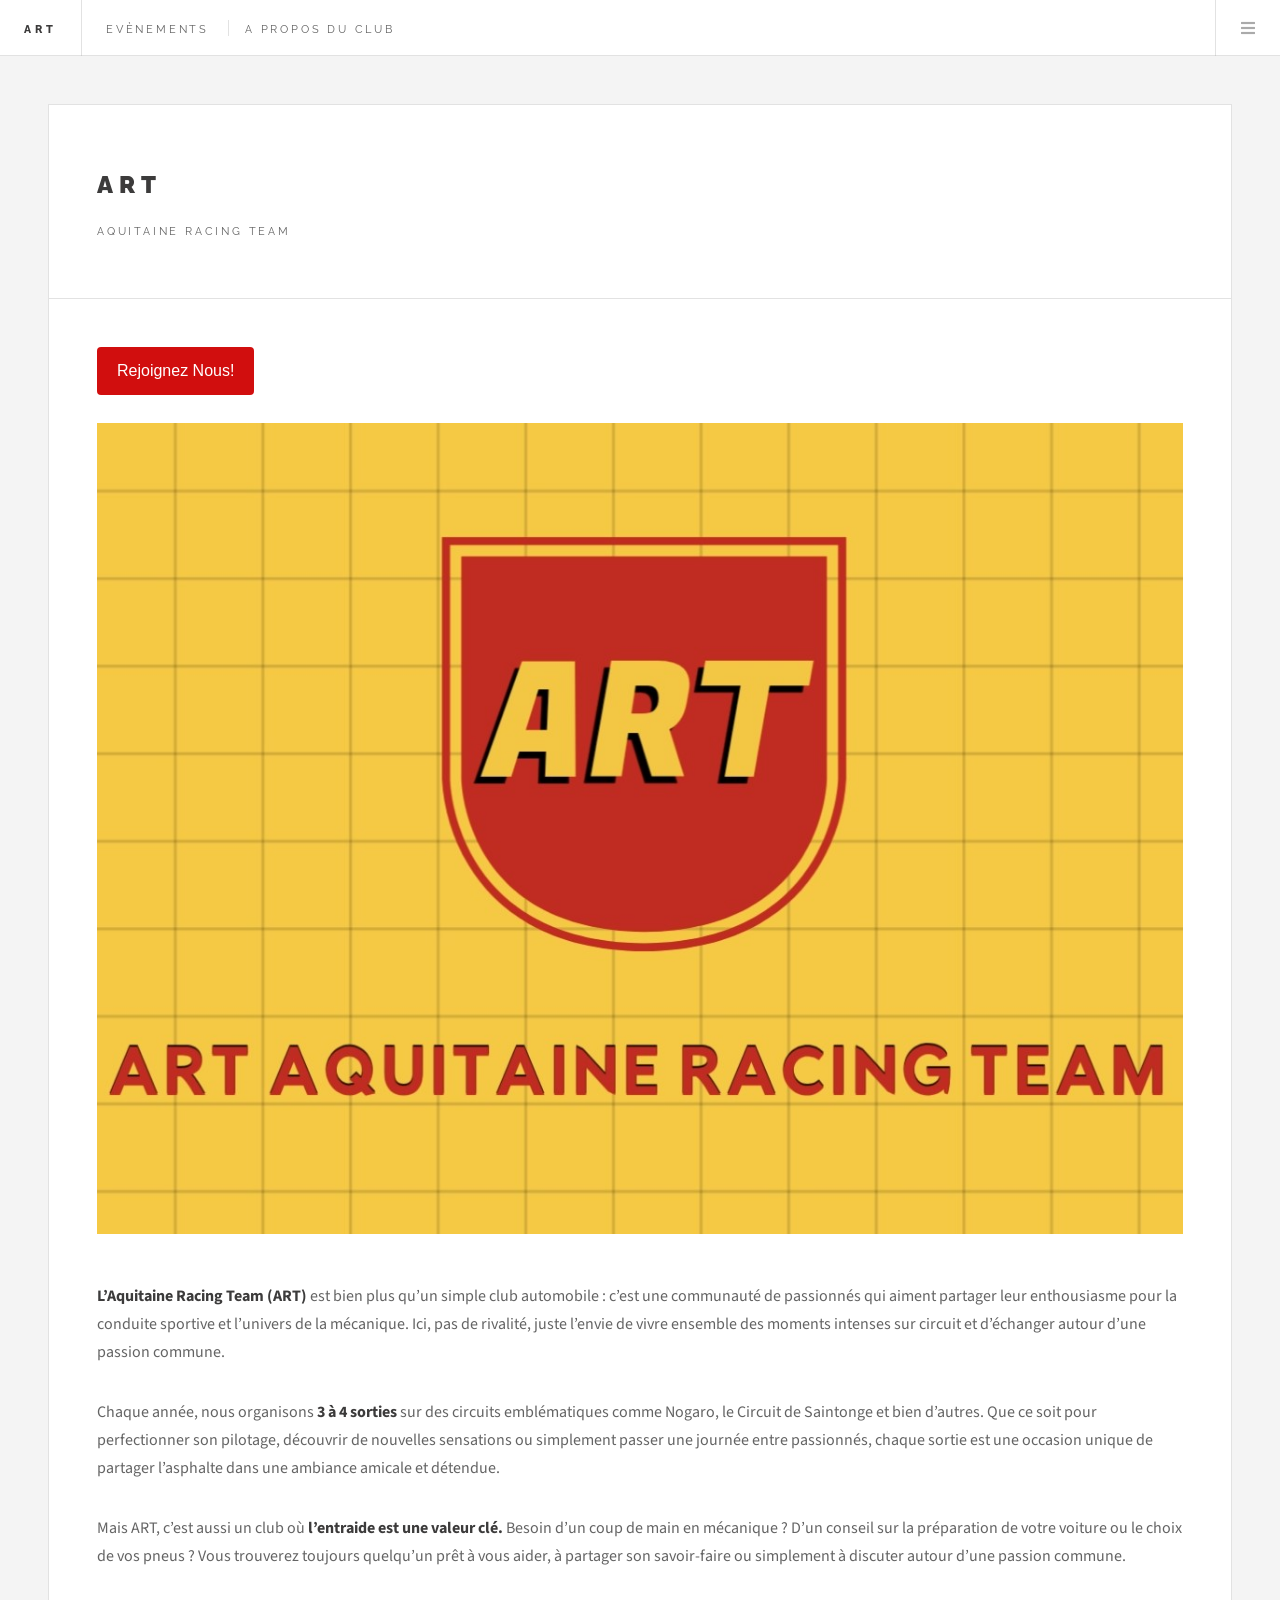
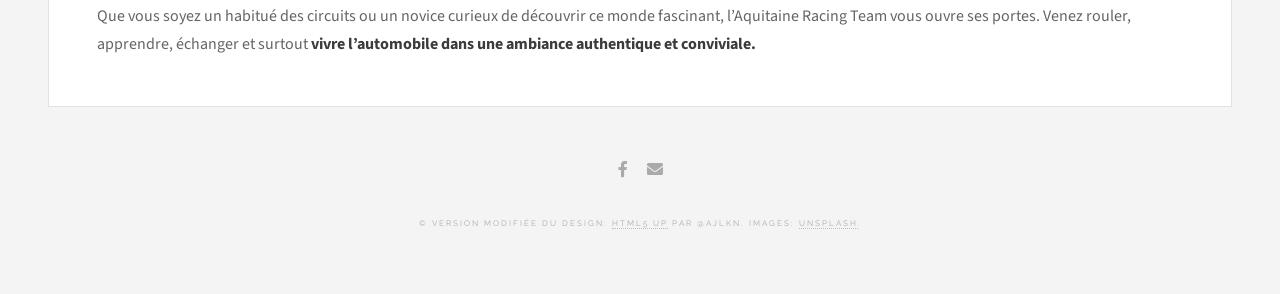
==== A propos du club.html @ c58702bb "Add files via upload" ====
<!DOCTYPE HTML>
<!--
	Future Imperfect by HTML5 UP
	html5up.net | @ajlkn
	Free for personal and commercial use under the CCA 3.0 license (html5up.net/license)
-->
<html>
	<head>
		<title>ART-Notre Club</title>
		<meta charset="utf-8" />
		<meta name="viewport" content="width=device-width, initial-scale=1, user-scalable=no" />
		<link rel="stylesheet" href="assets/css/main.css" />
		<link rel="icon" href="images/Logo-art-seul.jpg" type="image/x-icon">
		<style>
			.email-button {
				display: inline-block;
				padding: 10px 20px;
				background-color: #D10e0E;
				color: white;
				text-decoration: none;
				font-family: Arial, sans-serif;
				font-size: 16px;
				border-radius: 4px;
				border: none;
				cursor: pointer;
				transition: background-color 0.3s;
			}
			
			.email-button:hover {
				background-color: #D10e0E;
			}
		</style>
	</head>
	<body class="single is-preload">

		<!-- Wrapper -->
			<div id="wrapper">

				<!-- Header -->
					<header id="header">
						<h1><a href="index.html">ART</a></h1>
						<nav class="links">
							<ul>	
								<li><a href="Blog-post/single.html">Evènements</a></li>
								<li><a href="A propos du club.html">A propos du Club</a></li>
								
							</ul>
						</nav>
						
						<nav class="main">							
							<ul>
								<li class="menu">
									<a class="fa-bars" href="#menu">Menu</a>
								</li>
							</ul>
						</nav>
						
					</header>

				<!-- Menu -->
				<section id="menu">

							


					<!-- Actions Log-In-->
						<section>
							<ul class="actions stacked">
								<li><a href="#" class="button large fit">Log In</a></li>
							</ul>
						</section>
						
				</section>

				<!-- Main -->
					<div id="main">

                        <!-- Post -->
                        <section class="post">
                            <header>
                                <div class="title">
                                    <h2>ART </a></h2>
                                    <p>Aquitaine Racing Team  </p>
                                </div>
                            </header>
                            <a href="Mail_page.html" class="email-button">
                                    
                                Rejoignez Nous! 
                            </a>
                            <br>
                            <br>
                            <div class="image main"><img src="images/Logo-art.jpg" /></div>
                            <p><b> L’Aquitaine Racing Team (ART) </b>est bien plus qu’un simple club automobile : c’est une communauté de passionnés qui aiment 
                                partager leur enthousiasme pour la conduite sportive et l’univers de la mécanique. Ici, pas de rivalité, juste l’envie 
                                de vivre ensemble des moments intenses sur circuit et d’échanger autour d’une passion commune.</p>

                            <p>Chaque année, nous organisons <b>3 à 4 sorties </b>sur des circuits emblématiques comme Nogaro, le Circuit de Saintonge et 
                                bien d’autres. Que ce soit pour perfectionner son pilotage, découvrir de nouvelles sensations ou simplement passer 
                                une journée entre passionnés, chaque sortie est une occasion unique de partager l’asphalte dans une ambiance amicale 
                                et détendue.</p>
                            <p>Mais ART, c’est aussi un club où <b>l’entraide est une valeur clé.</b> Besoin d’un coup de main en mécanique ? D’un conseil 
                                sur la préparation de votre voiture ou le choix de vos pneus ? Vous trouverez toujours quelqu’un prêt à vous aider, 
                                à partager son savoir-faire ou simplement à discuter autour d’une passion commune.</p>
                            <p>Que vous soyez un habitué des circuits ou un novice curieux de découvrir ce monde fascinant, l’Aquitaine Racing Team 
                                vous ouvre ses portes. Venez rouler, apprendre, échanger et surtout <b>vivre l’automobile dans une ambiance authentique
                                et conviviale. </b></p>
                        </section>
							

					</div>

				<!-- Footer -->
					<section id="footer">
						<ul class="icons">
							<li><a href="https://www.facebook.com/GarageFrances" class="icon brands fa-facebook-f"><span class="label">Facebook</span></a></li>
							<li><a href="Mail_page.html" class="icon solid fa-envelope"><span class="label">Email</span></a></li>
						</ul>
						<p class="copyright">&copy; Version modifiée du Design: <a href="http://html5up.net">HTML5 UP</a> par @ajlkn. Images: <a href="http://unsplash.com">Unsplash</a>.</p>
					</section>

			</div>

		<!-- Scripts -->
			<script src="assets/js/jquery.min.js"></script>
			<script src="assets/js/browser.min.js"></script>
			<script src="assets/js/breakpoints.min.js"></script>
			<script src="assets/js/util.js"></script>
			<script src="assets/js/main.js"></script>

	</body>
</html>
---- assets/css/main.css ----
@import url(fontawesome-all.min.css);
@import url("https://fonts.googleapis.com/css?family=Source+Sans+Pro:400,700|Raleway:400,800,900");

/*
	Future Imperfect by HTML5 UP
	html5up.net | @ajlkn
	Free for personal and commercial use under the CCA 3.0 license (html5up.net/license)
*/

html, body, div, span, applet, object,
iframe, h1, h2, h3, h4, h5, h6, p, blockquote,
pre, a, abbr, acronym, address, big, cite,
code, del, dfn, em, img, ins, kbd, q, s, samp,
small, strike, strong, sub, sup, tt, var, b,
u, i, center, dl, dt, dd, ol, ul, li, fieldset,
form, label, legend, table, caption, tbody,
tfoot, thead, tr, th, td, article, aside,
canvas, details, embed, figure, figcaption,
footer, header, hgroup, menu, nav, output, ruby,
section, summary, time, mark, audio, video {
	margin: 0;
	padding: 0;
	border: 0;
	font-size: 100%;
	font: inherit;
	vertical-align: baseline;}

article, aside, details, figcaption, figure,
footer, header, hgroup, menu, nav, section {
	display: block;}

body {
	line-height: 1;
}

ol, ul {
	list-style: none;
}

blockquote, q {
	quotes: none;
}

	blockquote:before, blockquote:after, q:before, q:after {
		content: '';
		content: none;
	}

table {
	border-collapse: collapse;
	border-spacing: 0;
}

body {
	-webkit-text-size-adjust: none;
}

mark {
	background-color: transparent;
	color: inherit;
}

input::-moz-focus-inner {
	border: 0;
	padding: 0;
}

input, select, textarea {
	-moz-appearance: none;
	-webkit-appearance: none;
	-ms-appearance: none;
	appearance: none;
}
.email-button {
	display: inline-block;
	padding: 10px 20px;
	background-color: #4285f4;
	color: white;
	text-decoration: none;
	font-family: Arial, sans-serif;
	font-size: 16px;
	border-radius: 4px;
	border: none;
	cursor: pointer;
	transition: background-color 0.3s;
}

.email-button:hover {
	background-color: #3367d6;
}
/* Basic */

	@-ms-viewport {
		width: device-width;
	}

	body {
		-ms-overflow-style: scrollbar;
	}

	@media screen and (max-width: 480px) {

		html, body {
			min-width: 320px;
		}

	}

	html {
		box-sizing: border-box;
	}

	*, *:before, *:after {
		box-sizing: inherit;
	}

	body {
		background: #f4f4f4;
	}

		body.is-preload *, body.is-preload *:before, body.is-preload *:after {
			-moz-animation: none !important;
			-webkit-animation: none !important;
			-ms-animation: none !important;
			animation: none !important;
			-moz-transition: none !important;
			-webkit-transition: none !important;
			-ms-transition: none !important;
			transition: none !important;
		}

/* Type */

	body, input, select, textarea {
		color: #646464;
		font-family: "Source Sans Pro", Helvetica, sans-serif;
		font-size: 14pt;
		font-weight: 400;
		line-height: 1.75;
	}

		@media screen and (max-width: 1680px) {

			body, input, select, textarea {
				font-size: 12pt;
			}

		}

		@media screen and (max-width: 1280px) {

			body, input, select, textarea {
				font-size: 12pt;
			}

		}

		@media screen and (max-width: 980px) {

			body, input, select, textarea {
				font-size: 12pt;
			}

		}

		@media screen and (max-width: 736px) {

			body, input, select, textarea {
				font-size: 12pt;
			}

		}

		@media screen and (max-width: 480px) {

			body, input, select, textarea {
				font-size: 12pt;
			}

		}

	a {
		-moz-transition: color 0.2s ease, border-bottom-color 0.2s ease;
		-webkit-transition: color 0.2s ease, border-bottom-color 0.2s ease;
		-ms-transition: color 0.2s ease, border-bottom-color 0.2s ease;
		transition: color 0.2s ease, border-bottom-color 0.2s ease;
		border-bottom: dotted 1px rgba(160, 160, 160, 0.65);
		color: inherit;
		text-decoration: none;
	}

		a:before {
			-moz-transition: color 0.2s ease;
			-webkit-transition: color 0.2s ease;
			-ms-transition: color 0.2s ease;
			transition: color 0.2s ease;
		}

		a:hover {
			border-bottom-color: transparent;
			color: #2ebaae !important;
		}

			a:hover:before {
				color: #2ebaae !important;
			}

	strong, b {
		color: #3c3b3b;
		font-weight: 700;
	}

	em, i {
		font-style: italic;
	}

	p {
		margin: 0 0 2em 0;
	}

	h1, h2, h3, h4, h5, h6 {
		color: #3c3b3b;
		font-family: "Raleway", Helvetica, sans-serif;
		font-weight: 800;
		letter-spacing: 0.25em;
		line-height: 1.65;
		margin: 0 0 1em 0;
		text-transform: uppercase;
	}

		h1 a, h2 a, h3 a, h4 a, h5 a, h6 a {
			color: inherit;
			border-bottom: 0;
		}

	h2 {
		font-size: 1.1em;
	}

	h3 {
		font-size: 0.9em;
	}

	h4 {
		font-size: 0.7em;
	}

	h5 {
		font-size: 0.7em;
	}

	h6 {
		font-size: 0.7em;
	}

	sub {
		font-size: 0.8em;
		position: relative;
		top: 0.5em;
	}

	sup {
		font-size: 0.8em;
		position: relative;
		top: -0.5em;
	}

	blockquote {
		border-left: solid 4px rgba(160, 160, 160, 0.3);
		font-style: italic;
		margin: 0 0 2em 0;
		padding: 0.5em 0 0.5em 2em;
	}

	code {
		background: rgba(160, 160, 160, 0.075);
		border: solid 1px rgba(160, 160, 160, 0.3);
		font-family: "Courier New", monospace;
		font-size: 0.9em;
		margin: 0 0.25em;
		padding: 0.25em 0.65em;
	}

	pre {
		-webkit-overflow-scrolling: touch;
		font-family: "Courier New", monospace;
		font-size: 0.9em;
		margin: 0 0 2em 0;
	}

		pre code {
			display: block;
			line-height: 1.75em;
			padding: 1em 1.5em;
			overflow-x: auto;
		}

	hr {
		border: 0;
		border-bottom: solid 1px rgba(160, 160, 160, 0.3);
		margin: 2em 0;
	}

		hr.major {
			margin: 3em 0;
		}

	.align-left {
		text-align: left;
	}

	.align-center {
		text-align: center;
	}

	.align-right {
		text-align: right;
	}

/* Row */

	.row {
		display: flex;
		flex-wrap: wrap;
		box-sizing: border-box;
		align-items: stretch;
	}

		.row > * {
			box-sizing: border-box;
		}

		.row.gtr-uniform > * > :last-child {
			margin-bottom: 0;
		}

		.row.aln-left {
			justify-content: flex-start;
		}

		.row.aln-center {
			justify-content: center;
		}

		.row.aln-right {
			justify-content: flex-end;
		}

		.row.aln-top {
			align-items: flex-start;
		}

		.row.aln-middle {
			align-items: center;
		}

		.row.aln-bottom {
			align-items: flex-end;
		}

		.row > .imp {
			order: -1;
		}

		.row > .col-1 {
			width: 8.33333%;
		}

		.row > .off-1 {
			margin-left: 8.33333%;
		}

		.row > .col-2 {
			width: 16.66667%;
		}

		.row > .off-2 {
			margin-left: 16.66667%;
		}

		.row > .col-3 {
			width: 25%;
		}

		.row > .off-3 {
			margin-left: 25%;
		}

		.row > .col-4 {
			width: 33.33333%;
		}

		.row > .off-4 {
			margin-left: 33.33333%;
		}

		.row > .col-5 {
			width: 41.66667%;
		}

		.row > .off-5 {
			margin-left: 41.66667%;
		}

		.row > .col-6 {
			width: 50%;
		}

		.row > .off-6 {
			margin-left: 50%;
		}

		.row > .col-7 {
			width: 58.33333%;
		}

		.row > .off-7 {
			margin-left: 58.33333%;
		}

		.row > .col-8 {
			width: 66.66667%;
		}

		.row > .off-8 {
			margin-left: 66.66667%;
		}

		.row > .col-9 {
			width: 75%;
		}

		.row > .off-9 {
			margin-left: 75%;
		}

		.row > .col-10 {
			width: 83.33333%;
		}

		.row > .off-10 {
			margin-left: 83.33333%;
		}

		.row > .col-11 {
			width: 91.66667%;
		}

		.row > .off-11 {
			margin-left: 91.66667%;
		}

		.row > .col-12 {
			width: 100%;
		}

		.row > .off-12 {
			margin-left: 100%;
		}

		.row.gtr-0 {
			margin-top: 0;
			margin-left: 0em;
		}

			.row.gtr-0 > * {
				padding: 0 0 0 0em;
			}

			.row.gtr-0.gtr-uniform {
				margin-top: 0em;
			}

				.row.gtr-0.gtr-uniform > * {
					padding-top: 0em;
				}

		.row.gtr-25 {
			margin-top: 0;
			margin-left: -0.25em;
		}

			.row.gtr-25 > * {
				padding: 0 0 0 0.25em;
			}

			.row.gtr-25.gtr-uniform {
				margin-top: -0.25em;
			}

				.row.gtr-25.gtr-uniform > * {
					padding-top: 0.25em;
				}

		.row.gtr-50 {
			margin-top: 0;
			margin-left: -0.5em;
		}

			.row.gtr-50 > * {
				padding: 0 0 0 0.5em;
			}

			.row.gtr-50.gtr-uniform {
				margin-top: -0.5em;
			}

				.row.gtr-50.gtr-uniform > * {
					padding-top: 0.5em;
				}

		.row {
			margin-top: 0;
			margin-left: -1em;
		}

			.row > * {
				padding: 0 0 0 1em;
			}

			.row.gtr-uniform {
				margin-top: -1em;
			}

				.row.gtr-uniform > * {
					padding-top: 1em;
				}

		.row.gtr-150 {
			margin-top: 0;
			margin-left: -1.5em;
		}

			.row.gtr-150 > * {
				padding: 0 0 0 1.5em;
			}

			.row.gtr-150.gtr-uniform {
				margin-top: -1.5em;
			}

				.row.gtr-150.gtr-uniform > * {
					padding-top: 1.5em;
				}

		.row.gtr-200 {
			margin-top: 0;
			margin-left: -2em;
		}

			.row.gtr-200 > * {
				padding: 0 0 0 2em;
			}

			.row.gtr-200.gtr-uniform {
				margin-top: -2em;
			}

				.row.gtr-200.gtr-uniform > * {
					padding-top: 2em;
				}

		@media screen and (max-width: 1680px) {

			.row {
				display: flex;
				flex-wrap: wrap;
				box-sizing: border-box;
				align-items: stretch;
			}

				.row > * {
					box-sizing: border-box;
				}

				.row.gtr-uniform > * > :last-child {
					margin-bottom: 0;
				}

				.row.aln-left {
					justify-content: flex-start;
				}

				.row.aln-center {
					justify-content: center;
				}

				.row.aln-right {
					justify-content: flex-end;
				}

				.row.aln-top {
					align-items: flex-start;
				}

				.row.aln-middle {
					align-items: center;
				}

				.row.aln-bottom {
					align-items: flex-end;
				}

				.row > .imp-xlarge {
					order: -1;
				}

				.row > .col-1-xlarge {
					width: 8.33333%;
				}

				.row > .off-1-xlarge {
					margin-left: 8.33333%;
				}

				.row > .col-2-xlarge {
					width: 16.66667%;
				}

				.row > .off-2-xlarge {
					margin-left: 16.66667%;
				}

				.row > .col-3-xlarge {
					width: 25%;
				}

				.row > .off-3-xlarge {
					margin-left: 25%;
				}

				.row > .col-4-xlarge {
					width: 33.33333%;
				}

				.row > .off-4-xlarge {
					margin-left: 33.33333%;
				}

				.row > .col-5-xlarge {
					width: 41.66667%;
				}

				.row > .off-5-xlarge {
					margin-left: 41.66667%;
				}

				.row > .col-6-xlarge {
					width: 50%;
				}

				.row > .off-6-xlarge {
					margin-left: 50%;
				}

				.row > .col-7-xlarge {
					width: 58.33333%;
				}

				.row > .off-7-xlarge {
					margin-left: 58.33333%;
				}

				.row > .col-8-xlarge {
					width: 66.66667%;
				}

				.row > .off-8-xlarge {
					margin-left: 66.66667%;
				}

				.row > .col-9-xlarge {
					width: 75%;
				}

				.row > .off-9-xlarge {
					margin-left: 75%;
				}

				.row > .col-10-xlarge {
					width: 83.33333%;
				}

				.row > .off-10-xlarge {
					margin-left: 83.33333%;
				}

				.row > .col-11-xlarge {
					width: 91.66667%;
				}

				.row > .off-11-xlarge {
					margin-left: 91.66667%;
				}

				.row > .col-12-xlarge {
					width: 100%;
				}

				.row > .off-12-xlarge {
					margin-left: 100%;
				}

				.row.gtr-0 {
					margin-top: 0;
					margin-left: 0em;
				}

					.row.gtr-0 > * {
						padding: 0 0 0 0em;
					}

					.row.gtr-0.gtr-uniform {
						margin-top: 0em;
					}

						.row.gtr-0.gtr-uniform > * {
							padding-top: 0em;
						}

				.row.gtr-25 {
					margin-top: 0;
					margin-left: -0.25em;
				}

					.row.gtr-25 > * {
						padding: 0 0 0 0.25em;
					}

					.row.gtr-25.gtr-uniform {
						margin-top: -0.25em;
					}

						.row.gtr-25.gtr-uniform > * {
							padding-top: 0.25em;
						}

				.row.gtr-50 {
					margin-top: 0;
					margin-left: -0.5em;
				}

					.row.gtr-50 > * {
						padding: 0 0 0 0.5em;
					}

					.row.gtr-50.gtr-uniform {
						margin-top: -0.5em;
					}

						.row.gtr-50.gtr-uniform > * {
							padding-top: 0.5em;
						}

				.row {
					margin-top: 0;
					margin-left: -1em;
				}

					.row > * {
						padding: 0 0 0 1em;
					}

					.row.gtr-uniform {
						margin-top: -1em;
					}

						.row.gtr-uniform > * {
							padding-top: 1em;
						}

				.row.gtr-150 {
					margin-top: 0;
					margin-left: -1.5em;
				}

					.row.gtr-150 > * {
						padding: 0 0 0 1.5em;
					}

					.row.gtr-150.gtr-uniform {
						margin-top: -1.5em;
					}

						.row.gtr-150.gtr-uniform > * {
							padding-top: 1.5em;
						}

				.row.gtr-200 {
					margin-top: 0;
					margin-left: -2em;
				}

					.row.gtr-200 > * {
						padding: 0 0 0 2em;
					}

					.row.gtr-200.gtr-uniform {
						margin-top: -2em;
					}

						.row.gtr-200.gtr-uniform > * {
							padding-top: 2em;
						}

		}

		@media screen and (max-width: 1280px) {

			.row {
				display: flex;
				flex-wrap: wrap;
				box-sizing: border-box;
				align-items: stretch;
			}

				.row > * {
					box-sizing: border-box;
				}

				.row.gtr-uniform > * > :last-child {
					margin-bottom: 0;
				}

				.row.aln-left {
					justify-content: flex-start;
				}

				.row.aln-center {
					justify-content: center;
				}

				.row.aln-right {
					justify-content: flex-end;
				}

				.row.aln-top {
					align-items: flex-start;
				}

				.row.aln-middle {
					align-items: center;
				}

				.row.aln-bottom {
					align-items: flex-end;
				}

				.row > .imp-large {
					order: -1;
				}

				.row > .col-1-large {
					width: 8.33333%;
				}

				.row > .off-1-large {
					margin-left: 8.33333%;
				}

				.row > .col-2-large {
					width: 16.66667%;
				}

				.row > .off-2-large {
					margin-left: 16.66667%;
				}

				.row > .col-3-large {
					width: 25%;
				}

				.row > .off-3-large {
					margin-left: 25%;
				}

				.row > .col-4-large {
					width: 33.33333%;
				}

				.row > .off-4-large {
					margin-left: 33.33333%;
				}

				.row > .col-5-large {
					width: 41.66667%;
				}

				.row > .off-5-large {
					margin-left: 41.66667%;
				}

				.row > .col-6-large {
					width: 50%;
				}

				.row > .off-6-large {
					margin-left: 50%;
				}

				.row > .col-7-large {
					width: 58.33333%;
				}

				.row > .off-7-large {
					margin-left: 58.33333%;
				}

				.row > .col-8-large {
					width: 66.66667%;
				}

				.row > .off-8-large {
					margin-left: 66.66667%;
				}

				.row > .col-9-large {
					width: 75%;
				}

				.row > .off-9-large {
					margin-left: 75%;
				}

				.row > .col-10-large {
					width: 83.33333%;
				}

				.row > .off-10-large {
					margin-left: 83.33333%;
				}

				.row > .col-11-large {
					width: 91.66667%;
				}

				.row > .off-11-large {
					margin-left: 91.66667%;
				}

				.row > .col-12-large {
					width: 100%;
				}

				.row > .off-12-large {
					margin-left: 100%;
				}

				.row.gtr-0 {
					margin-top: 0;
					margin-left: 0em;
				}

					.row.gtr-0 > * {
						padding: 0 0 0 0em;
					}

					.row.gtr-0.gtr-uniform {
						margin-top: 0em;
					}

						.row.gtr-0.gtr-uniform > * {
							padding-top: 0em;
						}

				.row.gtr-25 {
					margin-top: 0;
					margin-left: -0.25em;
				}

					.row.gtr-25 > * {
						padding: 0 0 0 0.25em;
					}

					.row.gtr-25.gtr-uniform {
						margin-top: -0.25em;
					}

						.row.gtr-25.gtr-uniform > * {
							padding-top: 0.25em;
						}

				.row.gtr-50 {
					margin-top: 0;
					margin-left: -0.5em;
				}

					.row.gtr-50 > * {
						padding: 0 0 0 0.5em;
					}

					.row.gtr-50.gtr-uniform {
						margin-top: -0.5em;
					}

						.row.gtr-50.gtr-uniform > * {
							padding-top: 0.5em;
						}

				.row {
					margin-top: 0;
					margin-left: -1em;
				}

					.row > * {
						padding: 0 0 0 1em;
					}

					.row.gtr-uniform {
						margin-top: -1em;
					}

						.row.gtr-uniform > * {
							padding-top: 1em;
						}

				.row.gtr-150 {
					margin-top: 0;
					margin-left: -1.5em;
				}

					.row.gtr-150 > * {
						padding: 0 0 0 1.5em;
					}

					.row.gtr-150.gtr-uniform {
						margin-top: -1.5em;
					}

						.row.gtr-150.gtr-uniform > * {
							padding-top: 1.5em;
						}

				.row.gtr-200 {
					margin-top: 0;
					margin-left: -2em;
				}

					.row.gtr-200 > * {
						padding: 0 0 0 2em;
					}

					.row.gtr-200.gtr-uniform {
						margin-top: -2em;
					}

						.row.gtr-200.gtr-uniform > * {
							padding-top: 2em;
						}

		}

		@media screen and (max-width: 980px) {

			.row {
				display: flex;
				flex-wrap: wrap;
				box-sizing: border-box;
				align-items: stretch;
			}

				.row > * {
					box-sizing: border-box;
				}

				.row.gtr-uniform > * > :last-child {
					margin-bottom: 0;
				}

				.row.aln-left {
					justify-content: flex-start;
				}

				.row.aln-center {
					justify-content: center;
				}

				.row.aln-right {
					justify-content: flex-end;
				}

				.row.aln-top {
					align-items: flex-start;
				}

				.row.aln-middle {
					align-items: center;
				}

				.row.aln-bottom {
					align-items: flex-end;
				}

				.row > .imp-medium {
					order: -1;
				}

				.row > .col-1-medium {
					width: 8.33333%;
				}

				.row > .off-1-medium {
					margin-left: 8.33333%;
				}

				.row > .col-2-medium {
					width: 16.66667%;
				}

				.row > .off-2-medium {
					margin-left: 16.66667%;
				}

				.row > .col-3-medium {
					width: 25%;
				}

				.row > .off-3-medium {
					margin-left: 25%;
				}

				.row > .col-4-medium {
					width: 33.33333%;
				}

				.row > .off-4-medium {
					margin-left: 33.33333%;
				}

				.row > .col-5-medium {
					width: 41.66667%;
				}

				.row > .off-5-medium {
					margin-left: 41.66667%;
				}

				.row > .col-6-medium {
					width: 50%;
				}

				.row > .off-6-medium {
					margin-left: 50%;
				}

				.row > .col-7-medium {
					width: 58.33333%;
				}

				.row > .off-7-medium {
					margin-left: 58.33333%;
				}

				.row > .col-8-medium {
					width: 66.66667%;
				}

				.row > .off-8-medium {
					margin-left: 66.66667%;
				}

				.row > .col-9-medium {
					width: 75%;
				}

				.row > .off-9-medium {
					margin-left: 75%;
				}

				.row > .col-10-medium {
					width: 83.33333%;
				}

				.row > .off-10-medium {
					margin-left: 83.33333%;
				}

				.row > .col-11-medium {
					width: 91.66667%;
				}

				.row > .off-11-medium {
					margin-left: 91.66667%;
				}

				.row > .col-12-medium {
					width: 100%;
				}

				.row > .off-12-medium {
					margin-left: 100%;
				}

				.row.gtr-0 {
					margin-top: 0;
					margin-left: 0em;
				}

					.row.gtr-0 > * {
						padding: 0 0 0 0em;
					}

					.row.gtr-0.gtr-uniform {
						margin-top: 0em;
					}

						.row.gtr-0.gtr-uniform > * {
							padding-top: 0em;
						}

				.row.gtr-25 {
					margin-top: 0;
					margin-left: -0.25em;
				}

					.row.gtr-25 > * {
						padding: 0 0 0 0.25em;
					}

					.row.gtr-25.gtr-uniform {
						margin-top: -0.25em;
					}

						.row.gtr-25.gtr-uniform > * {
							padding-top: 0.25em;
						}

				.row.gtr-50 {
					margin-top: 0;
					margin-left: -0.5em;
				}

					.row.gtr-50 > * {
						padding: 0 0 0 0.5em;
					}

					.row.gtr-50.gtr-uniform {
						margin-top: -0.5em;
					}

						.row.gtr-50.gtr-uniform > * {
							padding-top: 0.5em;
						}

				.row {
					margin-top: 0;
					margin-left: -1em;
				}

					.row > * {
						padding: 0 0 0 1em;
					}

					.row.gtr-uniform {
						margin-top: -1em;
					}

						.row.gtr-uniform > * {
							padding-top: 1em;
						}

				.row.gtr-150 {
					margin-top: 0;
					margin-left: -1.5em;
				}

					.row.gtr-150 > * {
						padding: 0 0 0 1.5em;
					}

					.row.gtr-150.gtr-uniform {
						margin-top: -1.5em;
					}

						.row.gtr-150.gtr-uniform > * {
							padding-top: 1.5em;
						}

				.row.gtr-200 {
					margin-top: 0;
					margin-left: -2em;
				}

					.row.gtr-200 > * {
						padding: 0 0 0 2em;
					}

					.row.gtr-200.gtr-uniform {
						margin-top: -2em;
					}

						.row.gtr-200.gtr-uniform > * {
							padding-top: 2em;
						}

		}

		@media screen and (max-width: 736px) {

			.row {
				display: flex;
				flex-wrap: wrap;
				box-sizing: border-box;
				align-items: stretch;
			}

				.row > * {
					box-sizing: border-box;
				}

				.row.gtr-uniform > * > :last-child {
					margin-bottom: 0;
				}

				.row.aln-left {
					justify-content: flex-start;
				}

				.row.aln-center {
					justify-content: center;
				}

				.row.aln-right {
					justify-content: flex-end;
				}

				.row.aln-top {
					align-items: flex-start;
				}

				.row.aln-middle {
					align-items: center;
				}

				.row.aln-bottom {
					align-items: flex-end;
				}

				.row > .imp-small {
					order: -1;
				}

				.row > .col-1-small {
					width: 8.33333%;
				}

				.row > .off-1-small {
					margin-left: 8.33333%;
				}

				.row > .col-2-small {
					width: 16.66667%;
				}

				.row > .off-2-small {
					margin-left: 16.66667%;
				}

				.row > .col-3-small {
					width: 25%;
				}

				.row > .off-3-small {
					margin-left: 25%;
				}

				.row > .col-4-small {
					width: 33.33333%;
				}

				.row > .off-4-small {
					margin-left: 33.33333%;
				}

				.row > .col-5-small {
					width: 41.66667%;
				}

				.row > .off-5-small {
					margin-left: 41.66667%;
				}

				.row > .col-6-small {
					width: 50%;
				}

				.row > .off-6-small {
					margin-left: 50%;
				}

				.row > .col-7-small {
					width: 58.33333%;
				}

				.row > .off-7-small {
					margin-left: 58.33333%;
				}

				.row > .col-8-small {
					width: 66.66667%;
				}

				.row > .off-8-small {
					margin-left: 66.66667%;
				}

				.row > .col-9-small {
					width: 75%;
				}

				.row > .off-9-small {
					margin-left: 75%;
				}

				.row > .col-10-small {
					width: 83.33333%;
				}

				.row > .off-10-small {
					margin-left: 83.33333%;
				}

				.row > .col-11-small {
					width: 91.66667%;
				}

				.row > .off-11-small {
					margin-left: 91.66667%;
				}

				.row > .col-12-small {
					width: 100%;
				}

				.row > .off-12-small {
					margin-left: 100%;
				}

				.row.gtr-0 {
					margin-top: 0;
					margin-left: 0em;
				}

					.row.gtr-0 > * {
						padding: 0 0 0 0em;
					}

					.row.gtr-0.gtr-uniform {
						margin-top: 0em;
					}

						.row.gtr-0.gtr-uniform > * {
							padding-top: 0em;
						}

				.row.gtr-25 {
					margin-top: 0;
					margin-left: -0.25em;
				}

					.row.gtr-25 > * {
						padding: 0 0 0 0.25em;
					}

					.row.gtr-25.gtr-uniform {
						margin-top: -0.25em;
					}

						.row.gtr-25.gtr-uniform > * {
							padding-top: 0.25em;
						}

				.row.gtr-50 {
					margin-top: 0;
					margin-left: -0.5em;
				}

					.row.gtr-50 > * {
						padding: 0 0 0 0.5em;
					}

					.row.gtr-50.gtr-uniform {
						margin-top: -0.5em;
					}

						.row.gtr-50.gtr-uniform > * {
							padding-top: 0.5em;
						}

				.row {
					margin-top: 0;
					margin-left: -1em;
				}

					.row > * {
						padding: 0 0 0 1em;
					}

					.row.gtr-uniform {
						margin-top: -1em;
					}

						.row.gtr-uniform > * {
							padding-top: 1em;
						}

				.row.gtr-150 {
					margin-top: 0;
					margin-left: -1.5em;
				}

					.row.gtr-150 > * {
						padding: 0 0 0 1.5em;
					}

					.row.gtr-150.gtr-uniform {
						margin-top: -1.5em;
					}

						.row.gtr-150.gtr-uniform > * {
							padding-top: 1.5em;
						}

				.row.gtr-200 {
					margin-top: 0;
					margin-left: -2em;
				}

					.row.gtr-200 > * {
						padding: 0 0 0 2em;
					}

					.row.gtr-200.gtr-uniform {
						margin-top: -2em;
					}

						.row.gtr-200.gtr-uniform > * {
							padding-top: 2em;
						}

		}

		@media screen and (max-width: 480px) {

			.row {
				display: flex;
				flex-wrap: wrap;
				box-sizing: border-box;
				align-items: stretch;
			}

				.row > * {
					box-sizing: border-box;
				}

				.row.gtr-uniform > * > :last-child {
					margin-bottom: 0;
				}

				.row.aln-left {
					justify-content: flex-start;
				}

				.row.aln-center {
					justify-content: center;
				}

				.row.aln-right {
					justify-content: flex-end;
				}

				.row.aln-top {
					align-items: flex-start;
				}

				.row.aln-middle {
					align-items: center;
				}

				.row.aln-bottom {
					align-items: flex-end;
				}

				.row > .imp-xsmall {
					order: -1;
				}

				.row > .col-1-xsmall {
					width: 8.33333%;
				}

				.row > .off-1-xsmall {
					margin-left: 8.33333%;
				}

				.row > .col-2-xsmall {
					width: 16.66667%;
				}

				.row > .off-2-xsmall {
					margin-left: 16.66667%;
				}

				.row > .col-3-xsmall {
					width: 25%;
				}

				.row > .off-3-xsmall {
					margin-left: 25%;
				}

				.row > .col-4-xsmall {
					width: 33.33333%;
				}

				.row > .off-4-xsmall {
					margin-left: 33.33333%;
				}

				.row > .col-5-xsmall {
					width: 41.66667%;
				}

				.row > .off-5-xsmall {
					margin-left: 41.66667%;
				}

				.row > .col-6-xsmall {
					width: 50%;
				}

				.row > .off-6-xsmall {
					margin-left: 50%;
				}

				.row > .col-7-xsmall {
					width: 58.33333%;
				}

				.row > .off-7-xsmall {
					margin-left: 58.33333%;
				}

				.row > .col-8-xsmall {
					width: 66.66667%;
				}

				.row > .off-8-xsmall {
					margin-left: 66.66667%;
				}

				.row > .col-9-xsmall {
					width: 75%;
				}

				.row > .off-9-xsmall {
					margin-left: 75%;
				}

				.row > .col-10-xsmall {
					width: 83.33333%;
				}

				.row > .off-10-xsmall {
					margin-left: 83.33333%;
				}

				.row > .col-11-xsmall {
					width: 91.66667%;
				}

				.row > .off-11-xsmall {
					margin-left: 91.66667%;
				}

				.row > .col-12-xsmall {
					width: 100%;
				}

				.row > .off-12-xsmall {
					margin-left: 100%;
				}

				.row.gtr-0 {
					margin-top: 0;
					margin-left: 0em;
				}

					.row.gtr-0 > * {
						padding: 0 0 0 0em;
					}

					.row.gtr-0.gtr-uniform {
						margin-top: 0em;
					}

						.row.gtr-0.gtr-uniform > * {
							padding-top: 0em;
						}

				.row.gtr-25 {
					margin-top: 0;
					margin-left: -0.25em;
				}

					.row.gtr-25 > * {
						padding: 0 0 0 0.25em;
					}

					.row.gtr-25.gtr-uniform {
						margin-top: -0.25em;
					}

						.row.gtr-25.gtr-uniform > * {
							padding-top: 0.25em;
						}

				.row.gtr-50 {
					margin-top: 0;
					margin-left: -0.5em;
				}

					.row.gtr-50 > * {
						padding: 0 0 0 0.5em;
					}

					.row.gtr-50.gtr-uniform {
						margin-top: -0.5em;
					}

						.row.gtr-50.gtr-uniform > * {
							padding-top: 0.5em;
						}

				.row {
					margin-top: 0;
					margin-left: -1em;
				}

					.row > * {
						padding: 0 0 0 1em;
					}

					.row.gtr-uniform {
						margin-top: -1em;
					}

						.row.gtr-uniform > * {
							padding-top: 1em;
						}

				.row.gtr-150 {
					margin-top: 0;
					margin-left: -1.5em;
				}

					.row.gtr-150 > * {
						padding: 0 0 0 1.5em;
					}

					.row.gtr-150.gtr-uniform {
						margin-top: -1.5em;
					}

						.row.gtr-150.gtr-uniform > * {
							padding-top: 1.5em;
						}

				.row.gtr-200 {
					margin-top: 0;
					margin-left: -2em;
				}

					.row.gtr-200 > * {
						padding: 0 0 0 2em;
					}

					.row.gtr-200.gtr-uniform {
						margin-top: -2em;
					}

						.row.gtr-200.gtr-uniform > * {
							padding-top: 2em;
						}

		}

/* Author */

	.author {
		display: -moz-flex;
		display: -webkit-flex;
		display: -ms-flex;
		display: flex;
		-moz-flex-direction: row;
		-webkit-flex-direction: row;
		-ms-flex-direction: row;
		flex-direction: row;
		-moz-align-items: center;
		-webkit-align-items: center;
		-ms-align-items: center;
		align-items: center;
		-moz-justify-content: -moz-flex-end;
		-webkit-justify-content: -webkit-flex-end;
		-ms-justify-content: -ms-flex-end;
		justify-content: flex-end;
		border-bottom: 0;
		font-family: "Raleway", Helvetica, sans-serif;
		font-size: 0.6em;
		font-weight: 400;
		letter-spacing: 0.25em;
		text-transform: uppercase;
		white-space: nowrap;
	}

		.author .name {
			-moz-transition: border-bottom-color 0.2s ease;
			-webkit-transition: border-bottom-color 0.2s ease;
			-ms-transition: border-bottom-color 0.2s ease;
			transition: border-bottom-color 0.2s ease;
			border-bottom: dotted 1px rgba(160, 160, 160, 0.65);
			display: block;
			margin: 0 1.5em 0 0;
		}

		.author img {
			border-radius: 100%;
			display: block;
			width: 4em;
		}

		.author:hover .name {
			border-bottom-color: transparent;
		}

/* Blurb */

	.blurb h2 {
		font-size: 0.8em;
		margin: 0 0 1.5em 0;
	}

	.blurb h3 {
		font-size: 0.7em;
	}

	.blurb p {
		font-size: 0.9em;
	}

/* Box */

	.box {
		border: solid 1px rgba(160, 160, 160, 0.3);
		margin-bottom: 2em;
		padding: 1.5em;
	}

		.box > :last-child,
		.box > :last-child > :last-child,
		.box > :last-child > :last-child > :last-child {
			margin-bottom: 0;
		}

		.box.alt {
			border: 0;
			border-radius: 0;
			padding: 0;
		}

/* Button */

	input[type="submit"],
	input[type="reset"],
	input[type="button"],
	button,
	.button {
		-moz-appearance: none;
		-webkit-appearance: none;
		-ms-appearance: none;
		appearance: none;
		-moz-transition: background-color 0.2s ease, box-shadow 0.2s ease, color 0.2s ease;
		-webkit-transition: background-color 0.2s ease, box-shadow 0.2s ease, color 0.2s ease;
		-ms-transition: background-color 0.2s ease, box-shadow 0.2s ease, color 0.2s ease;
		transition: background-color 0.2s ease, box-shadow 0.2s ease, color 0.2s ease;
		background-color: transparent;
		border: 0;
		box-shadow: inset 0 0 0 1px rgba(160, 160, 160, 0.3);
		color: #3c3b3b !important;
		cursor: pointer;
		display: inline-block;
		font-family: "Raleway", Helvetica, sans-serif;
		font-size: 0.6em;
		font-weight: 800;
		height: 4.8125em;
		letter-spacing: 0.25em;
		line-height: 4.8125em;
		padding: 0 2.5em;
		text-align: center;
		text-decoration: none;
		text-transform: uppercase;
		white-space: nowrap;
	}

		input[type="submit"]:hover,
		input[type="reset"]:hover,
		input[type="button"]:hover,
		button:hover,
		.button:hover {
			box-shadow: inset 0 0 0 1px #2ebaae;
			color: #2ebaae !important;
		}

			input[type="submit"]:hover:active,
			input[type="reset"]:hover:active,
			input[type="button"]:hover:active,
			button:hover:active,
			.button:hover:active {
				background-color: rgba(46, 186, 174, 0.05);
			}

		input[type="submit"]:before, input[type="submit"]:after,
		input[type="reset"]:before,
		input[type="reset"]:after,
		input[type="button"]:before,
		input[type="button"]:after,
		button:before,
		button:after,
		.button:before,
		.button:after {
			color: #aaaaaa;
			position: relative;
		}

		input[type="submit"]:before,
		input[type="reset"]:before,
		input[type="button"]:before,
		button:before,
		.button:before {
			left: -1em;
			padding: 0 0 0 0.75em;
		}

		input[type="submit"]:after,
		input[type="reset"]:after,
		input[type="button"]:after,
		button:after,
		.button:after {
			left: 1em;
			padding: 0 0.75em 0 0;
		}

		input[type="submit"].fit,
		input[type="reset"].fit,
		input[type="button"].fit,
		button.fit,
		.button.fit {
			width: 100%;
		}

		input[type="submit"].large,
		input[type="reset"].large,
		input[type="button"].large,
		button.large,
		.button.large {
			font-size: 0.7em;
			padding: 0 3em;
		}

		input[type="submit"].small,
		input[type="reset"].small,
		input[type="button"].small,
		button.small,
		.button.small {
			font-size: 0.5em;
		}

		input[type="submit"].disabled, input[type="submit"]:disabled,
		input[type="reset"].disabled,
		input[type="reset"]:disabled,
		input[type="button"].disabled,
		input[type="button"]:disabled,
		button.disabled,
		button:disabled,
		.button.disabled,
		.button:disabled {
			pointer-events: none;
			color: rgba(160, 160, 160, 0.3) !important;
		}

			input[type="submit"].disabled:before, input[type="submit"]:disabled:before,
			input[type="reset"].disabled:before,
			input[type="reset"]:disabled:before,
			input[type="button"].disabled:before,
			input[type="button"]:disabled:before,
			button.disabled:before,
			button:disabled:before,
			.button.disabled:before,
			.button:disabled:before {
				color: rgba(160, 160, 160, 0.3) !important;
			}

/* Form */

	form {
		margin: 0 0 2em 0;
	}

		form.search {
			text-decoration: none;
			position: relative;
		}

			form.search:before {
				-moz-osx-font-smoothing: grayscale;
				-webkit-font-smoothing: antialiased;
				display: inline-block;
				font-style: normal;
				font-variant: normal;
				text-rendering: auto;
				line-height: 1;
				text-transform: none !important;
				font-family: 'Font Awesome 5 Free';
				font-weight: 900;
			}

			form.search:before {
				color: #aaaaaa;
				content: '\f002';
				display: block;
				height: 2.75em;
				left: 0;
				line-height: 2.75em;
				position: absolute;
				text-align: center;
				top: 0;
				width: 2.5em;
			}

			form.search > input:first-child {
				padding-left: 2.5em;
			}

	label {
		color: #3c3b3b;
		display: block;
		font-size: 0.9em;
		font-weight: 700;
		margin: 0 0 1em 0;
	}

	input[type="text"],
	input[type="password"],
	input[type="email"],
	input[type="tel"],
	select,
	textarea {
		-moz-appearance: none;
		-webkit-appearance: none;
		-ms-appearance: none;
		appearance: none;
		background: rgba(160, 160, 160, 0.075);
		border: none;
		border: solid 1px rgba(160, 160, 160, 0.3);
		border-radius: 0;
		color: inherit;
		display: block;
		outline: 0;
		padding: 0 1em;
		text-decoration: none;
		width: 100%;
	}

		input[type="text"]:invalid,
		input[type="password"]:invalid,
		input[type="email"]:invalid,
		input[type="tel"]:invalid,
		select:invalid,
		textarea:invalid {
			box-shadow: none;
		}

		input[type="text"]:focus,
		input[type="password"]:focus,
		input[type="email"]:focus,
		input[type="tel"]:focus,
		select:focus,
		textarea:focus {
			border-color: #2ebaae;
			box-shadow: inset 0 0 0 1px #2ebaae;
		}

	.select-wrapper {
		text-decoration: none;
		display: block;
		position: relative;
	}

		.select-wrapper:before {
			-moz-osx-font-smoothing: grayscale;
			-webkit-font-smoothing: antialiased;
			display: inline-block;
			font-style: normal;
			font-variant: normal;
			text-rendering: auto;
			line-height: 1;
			text-transform: none !important;
			font-family: 'Font Awesome 5 Free';
			font-weight: 900;
		}

		.select-wrapper:before {
			color: rgba(160, 160, 160, 0.3);
			content: '\f078';
			display: block;
			height: 2.75em;
			line-height: 2.75em;
			pointer-events: none;
			position: absolute;
			right: 0;
			text-align: center;
			top: 0;
			width: 2.75em;
		}

		.select-wrapper select::-ms-expand {
			display: none;
		}

	select {
		background-image: url("data:image/svg+xml;charset=utf8,%3Csvg xmlns='http://www.w3.org/2000/svg' width='40' height='40' preserveAspectRatio='none' viewBox='0 0 40 40'%3E%3Cpath d='M9.4,12.3l10.4,10.4l10.4-10.4c0.2-0.2,0.5-0.4,0.9-0.4c0.3,0,0.6,0.1,0.9,0.4l3.3,3.3c0.2,0.2,0.4,0.5,0.4,0.9 c0,0.4-0.1,0.6-0.4,0.9L20.7,31.9c-0.2,0.2-0.5,0.4-0.9,0.4c-0.3,0-0.6-0.1-0.9-0.4L4.3,17.3c-0.2-0.2-0.4-0.5-0.4-0.9 c0-0.4,0.1-0.6,0.4-0.9l3.3-3.3c0.2-0.2,0.5-0.4,0.9-0.4S9.1,12.1,9.4,12.3z' fill='rgba(160, 160, 160, 0.3)' /%3E%3C/svg%3E");
		background-size: 1.25rem;
		background-repeat: no-repeat;
		background-position: calc(100% - 1rem) center;
		height: 2.75em;
		padding-right: 2.75em;
		text-overflow: ellipsis;
	}

		select option {
			color: #3c3b3b;
			background: #ffffff;
		}

		select:focus::-ms-value {
			background-color: transparent;
		}

		select::-ms-expand {
			display: none;
		}

	input[type="text"],
	input[type="password"],
	input[type="email"],
	select {
		height: 2.75em;
	}

	textarea {
		padding: 0.75em 1em;
	}

	input[type="checkbox"],
	input[type="radio"] {
		-moz-appearance: none;
		-webkit-appearance: none;
		-ms-appearance: none;
		appearance: none;
		display: block;
		float: left;
		margin-right: -2em;
		opacity: 0;
		width: 1em;
		z-index: -1;
	}

		input[type="checkbox"] + label,
		input[type="radio"] + label {
			text-decoration: none;
			color: #646464;
			cursor: pointer;
			display: inline-block;
			font-size: 1em;
			font-weight: 400;
			padding-left: 2.4em;
			padding-right: 0.75em;
			position: relative;
		}

			input[type="checkbox"] + label:before,
			input[type="radio"] + label:before {
				-moz-osx-font-smoothing: grayscale;
				-webkit-font-smoothing: antialiased;
				display: inline-block;
				font-style: normal;
				font-variant: normal;
				text-rendering: auto;
				line-height: 1;
				text-transform: none !important;
				font-family: 'Font Awesome 5 Free';
				font-weight: 900;
			}

			input[type="checkbox"] + label:before,
			input[type="radio"] + label:before {
				background: rgba(160, 160, 160, 0.075);
				border: solid 1px rgba(160, 160, 160, 0.3);
				content: '';
				display: inline-block;
				font-size: 0.8em;
				height: 2.0625em;
				left: 0;
				line-height: 2.0625em;
				position: absolute;
				text-align: center;
				top: 0;
				width: 2.0625em;
			}

		input[type="checkbox"]:checked + label:before,
		input[type="radio"]:checked + label:before {
			background: #3c3b3b;
			border-color: #3c3b3b;
			color: #ffffff;
			content: '\f00c';
		}

		input[type="checkbox"]:focus + label:before,
		input[type="radio"]:focus + label:before {
			border-color: #2ebaae;
			box-shadow: 0 0 0 1px #2ebaae;
		}

	input[type="radio"] + label:before {
		border-radius: 100%;
	}

	::-webkit-input-placeholder {
		color: #aaaaaa !important;
		opacity: 1.0;
	}

	:-moz-placeholder {
		color: #aaaaaa !important;
		opacity: 1.0;
	}

	::-moz-placeholder {
		color: #aaaaaa !important;
		opacity: 1.0;
	}

	:-ms-input-placeholder {
		color: #aaaaaa !important;
		opacity: 1.0;
	}

/* Icon */

	.icon {
		text-decoration: none;
		border-bottom: none;
		position: relative;
	}

		.icon:before {
			-moz-osx-font-smoothing: grayscale;
			-webkit-font-smoothing: antialiased;
			display: inline-block;
			font-style: normal;
			font-variant: normal;
			text-rendering: auto;
			line-height: 1;
			text-transform: none !important;
			font-family: 'Font Awesome 5 Free';
			font-weight: 400;
		}

		.icon > .label {
			display: none;
		}

		.icon:before {
			line-height: inherit;
		}

		.icon.solid:before {
			font-weight: 900;
		}

		.icon.brands:before {
			font-family: 'Font Awesome 5 Brands';
		}

		.icon.suffix:before {
			float: right;
		}

/* Image */

	.image {
		border: 0;
		display: inline-block;
		position: relative;
	}

		.image img {
			display: block;
		}

		.image.left, .image.right {
			max-width: 40%;
		}

			.image.left img, .image.right img {
				width: 100%;
			}

		.image.left {
			float: left;
			padding: 0 1.5em 1em 0;
			top: 0.25em;
		}

		.image.right {
			float: right;
			padding: 0 0 1em 1.5em;
			top: 0.25em;
		}

		.image.fit {
			display: block;
			margin: 0 0 2em 0;
			width: 100%;
		}

			.image.fit img {
				width: 100%;
			}

		.image.featured {
			display: block;
			margin: 0 0 3em 0;
			width: 100%;
		}

			.image.featured img {
				width: 100%;
			}

			@media screen and (max-width: 736px) {

				.image.featured {
					margin: 0 0 1.5em 0;
				}

			}

		.image.main {
			display: block;
			margin: 0 0 3em 0;
			width: 100%;
		}

			.image.main img {
				width: 100%;
			}

/* List */

	ol {
		list-style: decimal;
		margin: 0 0 2em 0;
		padding-left: 1.25em;
	}

		ol li {
			padding-left: 0.25em;
		}

	ul {
		list-style: disc;
		margin: 0 0 2em 0;
		padding-left: 1em;
	}

		ul li {
			padding-left: 0.5em;
		}

		ul.alt {
			list-style: none;
			padding-left: 0;
		}

			ul.alt li {
				border-top: solid 1px rgba(160, 160, 160, 0.3);
				padding: 0.5em 0;
			}

				ul.alt li:first-child {
					border-top: 0;
					padding-top: 0;
				}

	dl {
		margin: 0 0 2em 0;
	}

		dl dt {
			display: block;
			font-weight: 700;
			margin: 0 0 1em 0;
		}

		dl dd {
			margin-left: 2em;
		}

/* Actions */

	ul.actions {
		display: -moz-flex;
		display: -webkit-flex;
		display: -ms-flex;
		display: flex;
		cursor: default;
		list-style: none;
		margin-left: -1em;
		padding-left: 0;
	}

		ul.actions li {
			padding: 0 0 0 1em;
			vertical-align: middle;
		}

		ul.actions.special {
			-moz-justify-content: center;
			-webkit-justify-content: center;
			-ms-justify-content: center;
			justify-content: center;
			width: 100%;
			margin-left: 0;
		}

			ul.actions.special li:first-child {
				padding-left: 0;
			}

		ul.actions.stacked {
			-moz-flex-direction: column;
			-webkit-flex-direction: column;
			-ms-flex-direction: column;
			flex-direction: column;
			margin-left: 0;
		}

			ul.actions.stacked li {
				padding: 1.3em 0 0 0;
			}

				ul.actions.stacked li:first-child {
					padding-top: 0;
				}

		ul.actions.fit {
			width: calc(100% + 1em);
		}

			ul.actions.fit li {
				-moz-flex-grow: 1;
				-webkit-flex-grow: 1;
				-ms-flex-grow: 1;
				flex-grow: 1;
				-moz-flex-shrink: 1;
				-webkit-flex-shrink: 1;
				-ms-flex-shrink: 1;
				flex-shrink: 1;
				width: 100%;
			}

				ul.actions.fit li > * {
					width: 100%;
				}

			ul.actions.fit.stacked {
				width: 100%;
			}

		@media screen and (max-width: 480px) {

			ul.actions:not(.fixed) {
				-moz-flex-direction: column;
				-webkit-flex-direction: column;
				-ms-flex-direction: column;
				flex-direction: column;
				margin-left: 0;
				width: 100% !important;
			}

				ul.actions:not(.fixed) li {
					-moz-flex-grow: 1;
					-webkit-flex-grow: 1;
					-ms-flex-grow: 1;
					flex-grow: 1;
					-moz-flex-shrink: 1;
					-webkit-flex-shrink: 1;
					-ms-flex-shrink: 1;
					flex-shrink: 1;
					padding: 1em 0 0 0;
					text-align: center;
					width: 100%;
				}

					ul.actions:not(.fixed) li > * {
						width: 100%;
					}

					ul.actions:not(.fixed) li:first-child {
						padding-top: 0;
					}

					ul.actions:not(.fixed) li input[type="submit"],
					ul.actions:not(.fixed) li input[type="reset"],
					ul.actions:not(.fixed) li input[type="button"],
					ul.actions:not(.fixed) li button,
					ul.actions:not(.fixed) li .button {
						width: 100%;
					}

						ul.actions:not(.fixed) li input[type="submit"].icon:before,
						ul.actions:not(.fixed) li input[type="reset"].icon:before,
						ul.actions:not(.fixed) li input[type="button"].icon:before,
						ul.actions:not(.fixed) li button.icon:before,
						ul.actions:not(.fixed) li .button.icon:before {
							margin-left: -0.5em;
						}

		}

/* Icons */

	ul.icons {
		cursor: default;
		list-style: none;
		padding-left: 0;
	}

		ul.icons li {
			display: inline-block;
			padding: 0 1em 0 0;
		}

			ul.icons li:last-child {
				padding-right: 0;
			}

			ul.icons li > * {
				border: 0;
			}

				ul.icons li > * .label {
					display: none;
				}

/* Posts */

	ul.posts {
		list-style: none;
		padding: 0;
	}

		ul.posts li {
			border-top: dotted 1px rgba(160, 160, 160, 0.3);
			margin: 1.5em 0 0 0;
			padding: 1.5em 0 0 0;
		}

			ul.posts li:first-child {
				border-top: 0;
				margin-top: 0;
				padding-top: 0;
			}

		ul.posts article {
			display: -moz-flex;
			display: -webkit-flex;
			display: -ms-flex;
			display: flex;
			-moz-align-items: -moz-flex-start;
			-webkit-align-items: -webkit-flex-start;
			-ms-align-items: -ms-flex-start;
			align-items: flex-start;
			-moz-flex-direction: row-reverse;
			-webkit-flex-direction: row-reverse;
			-ms-flex-direction: row-reverse;
			flex-direction: row-reverse;
		}

			ul.posts article .image {
				display: block;
				margin-right: 1.5em;
				min-width: 4em;
				width: 4em;
			}

				ul.posts article .image img {
					width: 100%;
				}

			ul.posts article header {
				-moz-flex-grow: 1;
				-webkit-flex-grow: 1;
				-ms-flex-grow: 1;
				flex-grow: 1;
				-ms-flex: 1;
			}

				ul.posts article header h3 {
					font-size: 0.7em;
					margin-top: 0.125em;
				}

				ul.posts article header .published {
					display: block;
					font-family: "Raleway", Helvetica, sans-serif;
					font-size: 0.6em;
					font-weight: 400;
					letter-spacing: 0.25em;
					margin: -0.625em 0 1.7em 0;
					text-transform: uppercase;
				}

				ul.posts article header > :last-child {
					margin-bottom: 0;
				}

/* Mini Post */

	.mini-post {
		display: -moz-flex;
		display: -webkit-flex;
		display: -ms-flex;
		display: flex;
		-moz-flex-direction: column-reverse;
		-webkit-flex-direction: column-reverse;
		-ms-flex-direction: column-reverse;
		flex-direction: column-reverse;
		background: #ffffff;
		border: solid 1px rgba(160, 160, 160, 0.3);
		margin: 0 0 2em 0;
	}

		.mini-post .image {
			overflow: hidden;
			width: 100%;
		}

			.mini-post .image img {
				-moz-transition: -moz-transform 0.2s ease-out;
				-webkit-transition: -webkit-transform 0.2s ease-out;
				-ms-transition: -ms-transform 0.2s ease-out;
				transition: transform 0.2s ease-out;
				width: 100%;
			}

			.mini-post .image:hover img {
				-moz-transform: scale(1.05);
				-webkit-transform: scale(1.05);
				-ms-transform: scale(1.05);
				transform: scale(1.05);
			}

		.mini-post header {
			padding: 1.25em 4.25em 0.1em 1.25em ;
			min-height: 4em;
			position: relative;
			-moz-flex-grow: 1;
			-webkit-flex-grow: 1;
			-ms-flex-grow: 1;
			flex-grow: 1;
		}

			.mini-post header h3 {
				font-size: 0.7em;
			}

			.mini-post header .published {
				display: block;
				font-family: "Raleway", Helvetica, sans-serif;
				font-size: 0.6em;
				font-weight: 400;
				letter-spacing: 0.25em;
				margin: -0.625em 0 1.7em 0;
				text-transform: uppercase;
			}

			.mini-post header .author {
				position: absolute;
				right: 2em;
				top: 2em;
			}

	.mini-posts {
		margin: 0 0 2em 0;
	}

		@media screen and (max-width: 1280px) {

			.mini-posts {
				display: -moz-flex;
				display: -webkit-flex;
				display: -ms-flex;
				display: flex;
				-moz-flex-wrap: wrap;
				-webkit-flex-wrap: wrap;
				-ms-flex-wrap: wrap;
				flex-wrap: wrap;
				width: calc(100% + 2em);
			}

				.mini-posts > * {
					margin: 2em 2em 0 0;
					width: calc(50% - 2em);
				}

				.mini-posts > :nth-child(-n + 2) {
					margin-top: 0;
				}

		}

		@media screen and (max-width: 480px) {

			.mini-posts {
				display: block;
				width: 100%;
			}

				.mini-posts > * {
					margin: 0 0 2em 0;
					width: 100%;
				}

		}

/* Post */

	.post {
		padding: 3em 3em 1em 3em ;
		background: #ffffff;
		border: solid 1px rgba(160, 160, 160, 0.3);
		margin: 0 0 3em 0;
		position: relative;
	}

		.post > header {
			display: -moz-flex;
			display: -webkit-flex;
			display: -ms-flex;
			display: flex;
			border-bottom: solid 1px rgba(160, 160, 160, 0.3);
			left: -3em;
			margin: -3em 0 3em 0;
			position: relative;
			width: calc(100% + 6em);
		}

			.post > header .title {
				-moz-flex-grow: 1;
				-webkit-flex-grow: 1;
				-ms-flex-grow: 1;
				flex-grow: 1;
				-ms-flex: 1;
				padding: 3.75em 3em 3.3em 3em;
			}

				.post > header .title h2 {
					font-weight: 900;
					font-size: 1.5em;
				}

				.post > header .title > :last-child {
					margin-bottom: 0;
				}

			.post > header .meta {
				padding: 3.75em 3em 1.75em 3em ;
				border-left: solid 1px rgba(160, 160, 160, 0.3);
				min-width: 17em;
				text-align: right;
				width: 17em;
			}

				.post > header .meta > * {
					margin: 0 0 1em 0;
				}

				.post > header .meta > :last-child {
					margin-bottom: 0;
				}

				.post > header .meta .published {
					color: #3c3b3b;
					display: block;
					font-family: "Raleway", Helvetica, sans-serif;
					font-size: 0.7em;
					font-weight: 800;
					letter-spacing: 0.25em;
					margin-top: 0.5em;
					text-transform: uppercase;
					white-space: nowrap;
				}

		.post > a.image.featured {
			overflow: hidden;
		}

			.post > a.image.featured img {
				-moz-transition: -moz-transform 0.2s ease-out;
				-webkit-transition: -webkit-transform 0.2s ease-out;
				-ms-transition: -ms-transform 0.2s ease-out;
				transition: transform 0.2s ease-out;
			}

			.post > a.image.featured:hover img {
				-moz-transform: scale(1.05);
				-webkit-transform: scale(1.05);
				-ms-transform: scale(1.05);
				transform: scale(1.05);
			}

		.post > footer {
			display: -moz-flex;
			display: -webkit-flex;
			display: -ms-flex;
			display: flex;
			-moz-align-items: center;
			-webkit-align-items: center;
			-ms-align-items: center;
			align-items: center;
		}

			.post > footer .actions {
				-moz-flex-grow: 1;
				-webkit-flex-grow: 1;
				-ms-flex-grow: 1;
				flex-grow: 1;
			}

			.post > footer .stats {
				cursor: default;
				list-style: none;
				padding: 0;
			}

				.post > footer .stats li {
					border-left: solid 1px rgba(160, 160, 160, 0.3);
					display: inline-block;
					font-family: "Raleway", Helvetica, sans-serif;
					font-size: 0.6em;
					font-weight: 400;
					letter-spacing: 0.25em;
					line-height: 1;
					margin: 0 0 0 2em;
					padding: 0 0 0 2em;
					text-transform: uppercase;
				}

					.post > footer .stats li:first-child {
						border-left: 0;
						margin-left: 0;
						padding-left: 0;
					}

					.post > footer .stats li .icon {
						border-bottom: 0;
					}

						.post > footer .stats li .icon:before {
							color: rgba(160, 160, 160, 0.3);
							margin-right: 0.75em;
						}

		@media screen and (max-width: 980px) {

			.post {
				border-left: 0;
				border-right: 0;
				left: -3em;
				width: calc(100% + (3em * 2));
			}

				.post > header {
					-moz-flex-direction: column;
					-webkit-flex-direction: column;
					-ms-flex-direction: column;
					flex-direction: column;
					padding: 3.75em 3em 1.25em 3em ;
					border-left: 0;
				}

					.post > header .title {
						-ms-flex: 0 1 auto;
						margin: 0 0 2em 0;
						padding: 0;
						text-align: center;
					}

					.post > header .meta {
						-moz-align-items: center;
						-webkit-align-items: center;
						-ms-align-items: center;
						align-items: center;
						display: -moz-flex;
						display: -webkit-flex;
						display: -ms-flex;
						display: flex;
						-moz-justify-content: center;
						-webkit-justify-content: center;
						-ms-justify-content: center;
						justify-content: center;
						border-left: 0;
						margin: 0 0 2em 0;
						padding-top: 0;
						padding: 0;
						text-align: left;
						width: 100%;
					}

						.post > header .meta > * {
							border-left: solid 1px rgba(160, 160, 160, 0.3);
							margin-left: 2em;
							padding-left: 2em;
						}

						.post > header .meta > :first-child {
							border-left: 0;
							margin-left: 0;
							padding-left: 0;
						}

						.post > header .meta .published {
							margin-bottom: 0;
							margin-top: 0;
						}

						.post > header .meta .author {
							-moz-flex-direction: row-reverse;
							-webkit-flex-direction: row-reverse;
							-ms-flex-direction: row-reverse;
							flex-direction: row-reverse;
							margin-bottom: 0;
						}

							.post > header .meta .author .name {
								margin: 0 0 0 1.5em;
							}

							.post > header .meta .author img {
								width: 3.5em;
							}

		}

		@media screen and (max-width: 736px) {

			.post {
				padding: 1.5em 1.5em 0.1em 1.5em ;
				left: -1.5em;
				margin: 0 0 2em 0;
				width: calc(100% + (1.5em * 2));
			}

				.post > header {
					padding: 3em 1.5em 0.5em 1.5em ;
					left: -1.5em;
					margin: -1.5em 0 1.5em 0;
					width: calc(100% + 3em);
				}

					.post > header .title h2 {
						font-size: 1.1em;
					}

		}

		@media screen and (max-width: 480px) {

			.post > header .meta {
				-moz-align-items: center;
				-webkit-align-items: center;
				-ms-align-items: center;
				align-items: center;
				-moz-flex-direction: column;
				-webkit-flex-direction: column;
				-ms-flex-direction: column;
				flex-direction: column;
			}

				.post > header .meta > * {
					border-left: 0;
					margin: 1em 0 0 0;
					padding-left: 0;
				}

				.post > header .meta .author .name {
					display: none;
				}

			.post > .image.featured {
				margin-left: -1.5em;
				margin-top: calc(-1.5em - 1px);
				width: calc(100% + 3em);
			}

			.post > footer {
				-moz-align-items: -moz-stretch;
				-webkit-align-items: -webkit-stretch;
				-ms-align-items: -ms-stretch;
				align-items: stretch;
				-moz-flex-direction: column-reverse;
				-webkit-flex-direction: column-reverse;
				-ms-flex-direction: column-reverse;
				flex-direction: column-reverse;
			}

				.post > footer .stats {
					text-align: center;
				}

					.post > footer .stats li {
						margin: 0 0 0 1.25em;
						padding: 0 0 0 1.25em;
					}

		}

/* Section/Article */

	section.special, article.special {
		text-align: center;
	}

	header p {
		font-family: "Raleway", Helvetica, sans-serif;
		font-size: 0.7em;
		font-weight: 400;
		letter-spacing: 0.25em;
		line-height: 2.5;
		margin-top: -1em;
		text-transform: uppercase;
	}

/* Table */

	.table-wrapper {
		-webkit-overflow-scrolling: touch;
		overflow-x: auto;
	}

	table {
		margin: 0 0 2em 0;
		width: 100%;
	}

		table tbody tr {
			border: solid 1px rgba(160, 160, 160, 0.3);
			border-left: 0;
			border-right: 0;
		}

			table tbody tr:nth-child(2n + 1) {
				background-color: rgba(160, 160, 160, 0.075);
			}

		table td {
			padding: 0.75em 0.75em;
		}

		table th {
			color: #3c3b3b;
			font-size: 0.9em;
			font-weight: 700;
			padding: 0 0.75em 0.75em 0.75em;
			text-align: left;
		}

		table thead {
			border-bottom: solid 2px rgba(160, 160, 160, 0.3);
		}

		table tfoot {
			border-top: solid 2px rgba(160, 160, 160, 0.3);
		}

		table.alt {
			border-collapse: separate;
		}

			table.alt tbody tr td {
				border: solid 1px rgba(160, 160, 160, 0.3);
				border-left-width: 0;
				border-top-width: 0;
			}

				table.alt tbody tr td:first-child {
					border-left-width: 1px;
				}

			table.alt tbody tr:first-child td {
				border-top-width: 1px;
			}

			table.alt thead {
				border-bottom: 0;
			}

			table.alt tfoot {
				border-top: 0;
			}

/* Header */

	body {
		padding-top: 3.5em;
	}

	#header {
		display: -moz-flex;
		display: -webkit-flex;
		display: -ms-flex;
		display: flex;
		-moz-justify-content: space-between;
		-webkit-justify-content: space-between;
		-ms-justify-content: space-between;
		justify-content: space-between;
		background-color: #ffffff;
		border-bottom: solid 1px rgba(160, 160, 160, 0.3);
		height: 3.5em;
		left: 0;
		line-height: 3.5em;
		position: fixed;
		top: 0;
		width: 100%;
		z-index: 10000;
	}

		#header a {
			color: inherit;
			text-decoration: none;
		}

		#header ul {
			list-style: none;
			margin: 0;
			padding-left: 0;
		}

			#header ul li {
				display: inline-block;
				padding-left: 0;
			}

		#header h1 {
			height: inherit;
			line-height: inherit;
			padding: 0 0 0 1.5em;
			white-space: nowrap;
		}

			#header h1 a {
				font-size: 0.7em;
			}

		#header .links {
			-moz-flex: 1;
			-webkit-flex: 1;
			-ms-flex: 1;
			flex: 1;
			border-left: solid 1px rgba(160, 160, 160, 0.3);
			height: inherit;
			line-height: inherit;
			margin-left: 1.5em;
			overflow: hidden;
			padding-left: 1.5em;
		}

			#header .links ul li {
				border-left: solid 1px rgba(160, 160, 160, 0.3);
				line-height: 1;
				margin-left: 1em;
				padding-left: 1em;
			}

				#header .links ul li:first-child {
					border-left: 0;
					margin-left: 0;
					padding-left: 0;
				}

				#header .links ul li a {
					border-bottom: 0;
					font-family: "Raleway", Helvetica, sans-serif;
					font-size: 0.7em;
					font-weight: 400;
					letter-spacing: 0.25em;
					text-transform: uppercase;
				}

		#header .main {
			height: inherit;
			line-height: inherit;
			text-align: right;
		}

			#header .main ul {
				height: inherit;
				line-height: inherit;
			}

				#header .main ul li {
					border-left: solid 1px rgba(160, 160, 160, 0.3);
					height: inherit;
					line-height: inherit;
					white-space: nowrap;
				}

					#header .main ul li > * {
						display: block;
						float: left;
					}

					#header .main ul li > a {
						text-decoration: none;
						border-bottom: 0;
						color: #aaaaaa;
						overflow: hidden;
						position: relative;
						text-indent: 4em;
						width: 4em;
					}

						#header .main ul li > a:before {
							-moz-osx-font-smoothing: grayscale;
							-webkit-font-smoothing: antialiased;
							display: inline-block;
							font-style: normal;
							font-variant: normal;
							text-rendering: auto;
							line-height: 1;
							text-transform: none !important;
							font-family: 'Font Awesome 5 Free';
							font-weight: 900;
						}

						#header .main ul li > a:before {
							display: block;
							height: inherit;
							left: 0;
							line-height: inherit;
							position: absolute;
							text-align: center;
							text-indent: 0;
							top: 0;
							width: inherit;
						}

		#header form {
			margin: 0;
		}

			#header form input {
				display: inline-block;
				height: 2.5em;
				position: relative;
				top: -2px;
				vertical-align: middle;
			}

		#header #search {
			-moz-transition: all 0.5s ease;
			-webkit-transition: all 0.5s ease;
			-ms-transition: all 0.5s ease;
			transition: all 0.5s ease;
			max-width: 0;
			opacity: 0;
			overflow: hidden;
			padding: 0;
			white-space: nowrap;
		}

			#header #search input {
				width: 12em;
			}

			#header #search.visible {
				max-width: 12.5em;
				opacity: 1;
				padding: 0 0.5em 0 0;
			}

		@media screen and (max-width: 980px) {

			#header .links {
				display: none;
			}

		}

		@media screen and (max-width: 736px) {

			#header {
				height: 2.75em;
				line-height: 2.75em;
			}

				#header h1 {
					padding: 0 0 0 1em;
				}

				#header .main .search {
					display: none;
				}

		}

/* Wrapper */

	#wrapper {
		display: -moz-flex;
		display: -webkit-flex;
		display: -ms-flex;
		display: flex;
		-moz-flex-direction: row-reverse;
		-webkit-flex-direction: row-reverse;
		-ms-flex-direction: row-reverse;
		flex-direction: row-reverse;
		-moz-transition: opacity 0.5s ease;
		-webkit-transition: opacity 0.5s ease;
		-ms-transition: opacity 0.5s ease;
		transition: opacity 0.5s ease;
		margin: 0 auto;
		max-width: 100%;
		opacity: 1;
		padding: 4.5em;
		width: 90em;
	}

		body.is-menu-visible #wrapper {
			opacity: 0.15;
		}

		@media screen and (max-width: 1680px) {

			#wrapper {
				padding: 3em;
			}

		}

		@media screen and (max-width: 1280px) {

			#wrapper {
				display: block;
			}

		}

		@media screen and (max-width: 736px) {

			#wrapper {
				padding: 1.5em;
			}

		}

		body.single #wrapper {
			display: block;
		}

/* Main */

	#main {
		-moz-flex-grow: 1;
		-webkit-flex-grow: 1;
		-ms-flex-grow: 1;
		flex-grow: 1;
		-ms-flex: 1;
		width: 100%;
	}

/* Sidebar */

	#sidebar {
		margin-right: 3em;
		min-width: 22em;
		width: 22em;
	}

		#sidebar > * {
			border-top: solid 1px rgba(160, 160, 160, 0.3);
			margin: 3em 0 0 0;
			padding: 3em 0 0 0;
		}

		#sidebar > :first-child {
			border-top: 0;
			margin-top: 0;
			padding-top: 0;
		}

		@media screen and (max-width: 1280px) {

			#sidebar {
				border-top: solid 1px rgba(160, 160, 160, 0.3);
				margin: 3em 0 0 0;
				min-width: 0;
				padding: 3em 0 0 0;
				width: 100%;
				overflow-x: hidden;
			}

		}

/* Intro */

	#intro .logo {
		border-bottom: 0;
		display: inline-block;
		margin: 0 0 1em 0;
		overflow: hidden;
		position: relative;
		width: 4em;
	}

		#intro .logo:before {
			background-image: url("data:image/svg+xml;charset=utf8,%3Csvg xmlns='http://www.w3.org/2000/svg' width='100px' height='100px' viewBox='0 0 100 100' preserveAspectRatio='none' zoomAndPan='disable'%3E%3Cpolygon points='0,0 100,0 100,25 50,0 0,25' style='fill:%23f4f4f4' /%3E%3Cpolygon points='0,100 100,100 100,75 50,100 0,75' style='fill:%23f4f4f4' /%3E%3C/svg%3E");
			background-position: top left;
			background-repeat: no-repeat;
			background-size: 100% 100%;
			content: '';
			display: block;
			height: 100%;
			left: 0;
			position: absolute;
			top: 0;
			width: 100%;
		}

		#intro .logo img {
			display: block;
			margin-left: -0.25em;
			width: 4.5em;
		}

	#intro header h2 {
		font-size: 2em;
		font-weight: 900;
	}

	#intro header p {
		font-size: 0.8em;
	}

	@media screen and (max-width: 1280px) {

		#intro {
			margin: 0 0 3em 0;
			text-align: center;
		}

			#intro header h2 {
				font-size: 2em;
			}

			#intro header p {
				font-size: 0.7em;
			}

	}

	@media screen and (max-width: 736px) {

		#intro {
			margin: 0 0 1.5em 0;
			padding: 1.25em 0;
		}

			#intro > :last-child {
				margin-bottom: 0;
			}

			#intro .logo {
				margin: 0 0 0.5em 0;
			}

			#intro header h2 {
				font-size: 1.25em;
			}

			#intro header > :last-child {
				margin-bottom: 0;
			}

	}

/* Footer */

	#footer .icons {
		color: #aaaaaa;
	}

	#footer .copyright {
		color: #aaaaaa;
		font-family: "Raleway", Helvetica, sans-serif;
		font-size: 0.5em;
		font-weight: 400;
		letter-spacing: 0.25em;
		text-transform: uppercase;
	}

	body.single #footer {
		text-align: center;
	}

/* Menu */

	#menu {
		-moz-transform: translateX(25em);
		-webkit-transform: translateX(25em);
		-ms-transform: translateX(25em);
		transform: translateX(25em);
		-moz-transition: -moz-transform 0.5s ease, visibility 0.5s;
		-webkit-transition: -webkit-transform 0.5s ease, visibility 0.5s;
		-ms-transition: -ms-transform 0.5s ease, visibility 0.5s;
		transition: transform 0.5s ease, visibility 0.5s;
		-webkit-overflow-scrolling: touch;
		background: #ffffff;
		border-left: solid 1px rgba(160, 160, 160, 0.3);
		box-shadow: none;
		height: 100%;
		max-width: 80%;
		overflow-y: auto;
		position: fixed;
		right: 0;
		top: 0;
		visibility: hidden;
		width: 25em;
		z-index: 10002;
	}

		#menu > * {
			border-top: solid 1px rgba(160, 160, 160, 0.3);
			padding: 3em;
		}

			#menu > * > :last-child {
				margin-bottom: 0;
			}

		#menu > :first-child {
			border-top: 0;
		}

		#menu .links {
			list-style: none;
			padding: 0;
		}

			#menu .links > li {
				border: 0;
				border-top: dotted 1px rgba(160, 160, 160, 0.3);
				margin: 1.5em 0 0 0;
				padding: 1.5em 0 0 0;
			}

				#menu .links > li a {
					display: block;
					border-bottom: 0;
				}

					#menu .links > li a h3 {
						-moz-transition: color 0.2s ease;
						-webkit-transition: color 0.2s ease;
						-ms-transition: color 0.2s ease;
						transition: color 0.2s ease;
						font-size: 0.7em;
					}

					#menu .links > li a p {
						font-family: "Raleway", Helvetica, sans-serif;
						font-size: 0.6em;
						font-weight: 400;
						letter-spacing: 0.25em;
						margin-bottom: 0;
						text-decoration: none;
						text-transform: uppercase;
					}

					#menu .links > li a:hover h3 {
						color: #2ebaae;
					}

				#menu .links > li:first-child {
					border-top: 0;
					margin-top: 0;
					padding-top: 0;
				}

		body.is-menu-visible #menu {
			-moz-transform: translateX(0);
			-webkit-transform: translateX(0);
			-ms-transform: translateX(0);
			transform: translateX(0);
			visibility: visible;
		}

		@media screen and (max-width: 736px) {

			#menu > * {
				padding: 1.5em;
			}

		}
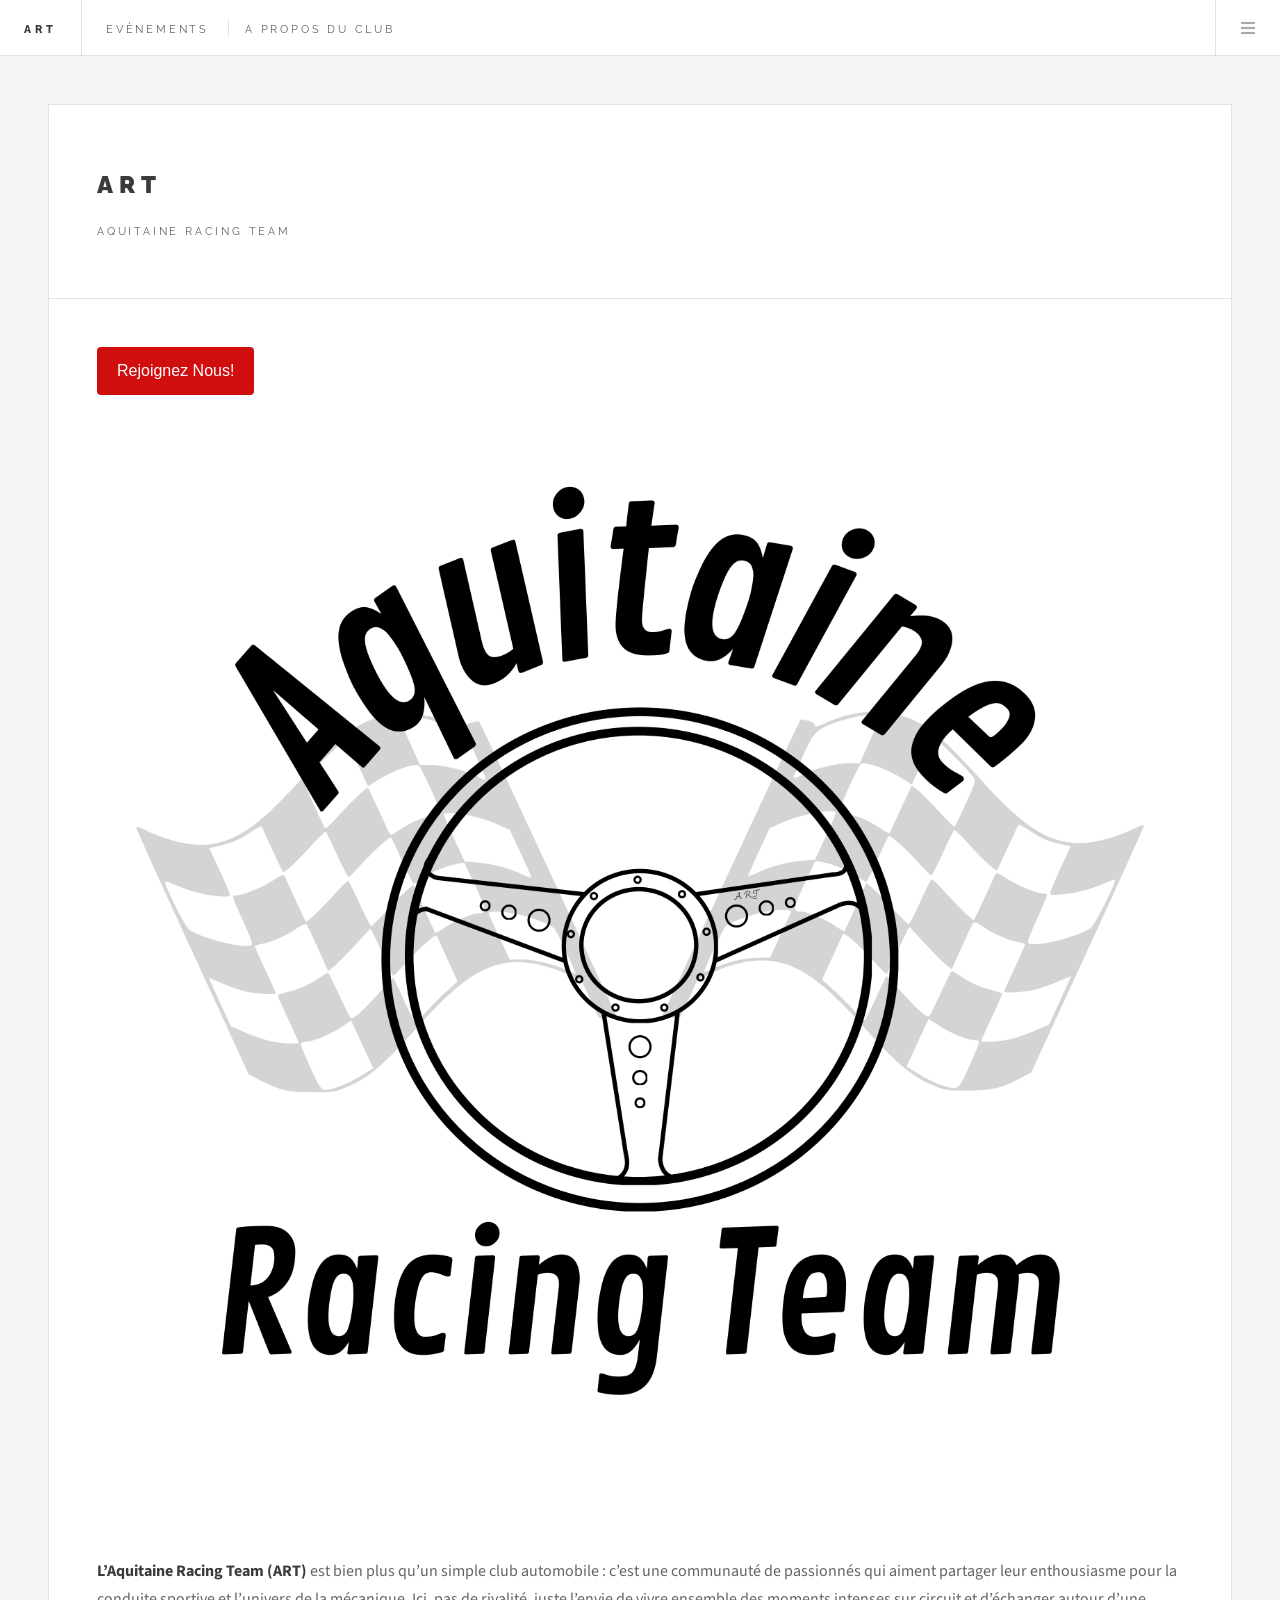
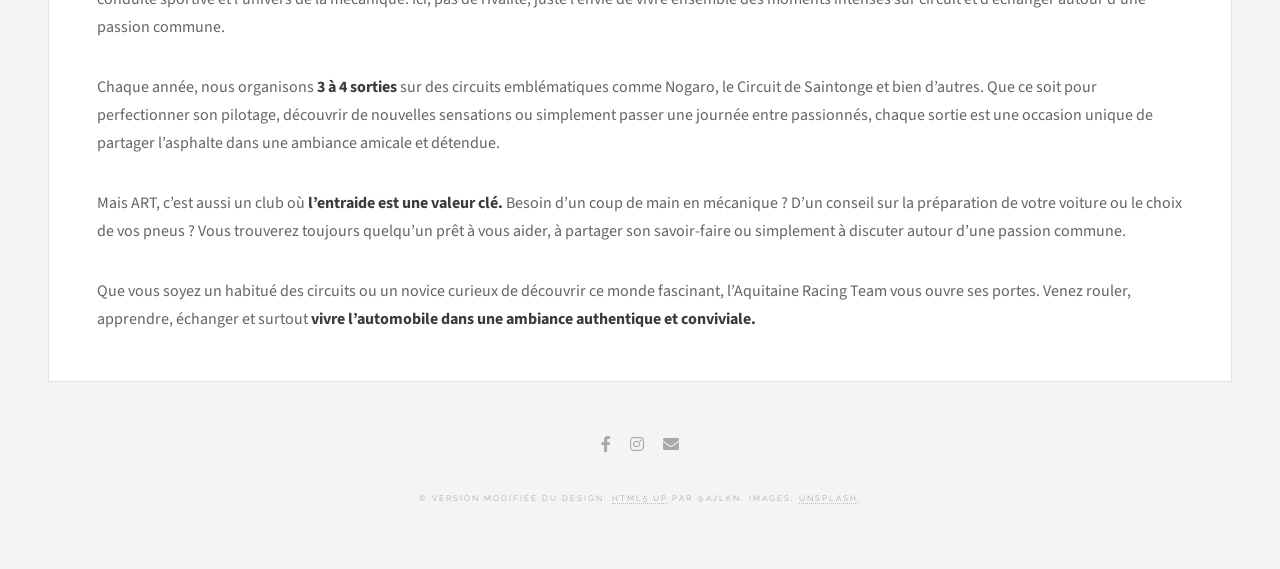
==== commit edbc8af8: "Update A propos du club.html" ====
--- a/A propos du club.html
+++ b/A propos du club.html
@@ -113,6 +113,7 @@
 					<section id="footer">
 						<ul class="icons">
 							<li><a href="https://www.facebook.com/GarageFrances" class="icon brands fa-facebook-f"><span class="label">Facebook</span></a></li>
+							<li><a href="https://www.instagram.com" class="icon brands fa-instagram"><span class="label">Instagram</span></a></li>
 							<li><a href="Mail_page.html" class="icon solid fa-envelope"><span class="label">Email</span></a></li>
 						</ul>
 						<p class="copyright">&copy; Version modifiée du Design: <a href="http://html5up.net">HTML5 UP</a> par @ajlkn. Images: <a href="http://unsplash.com">Unsplash</a>.</p>
